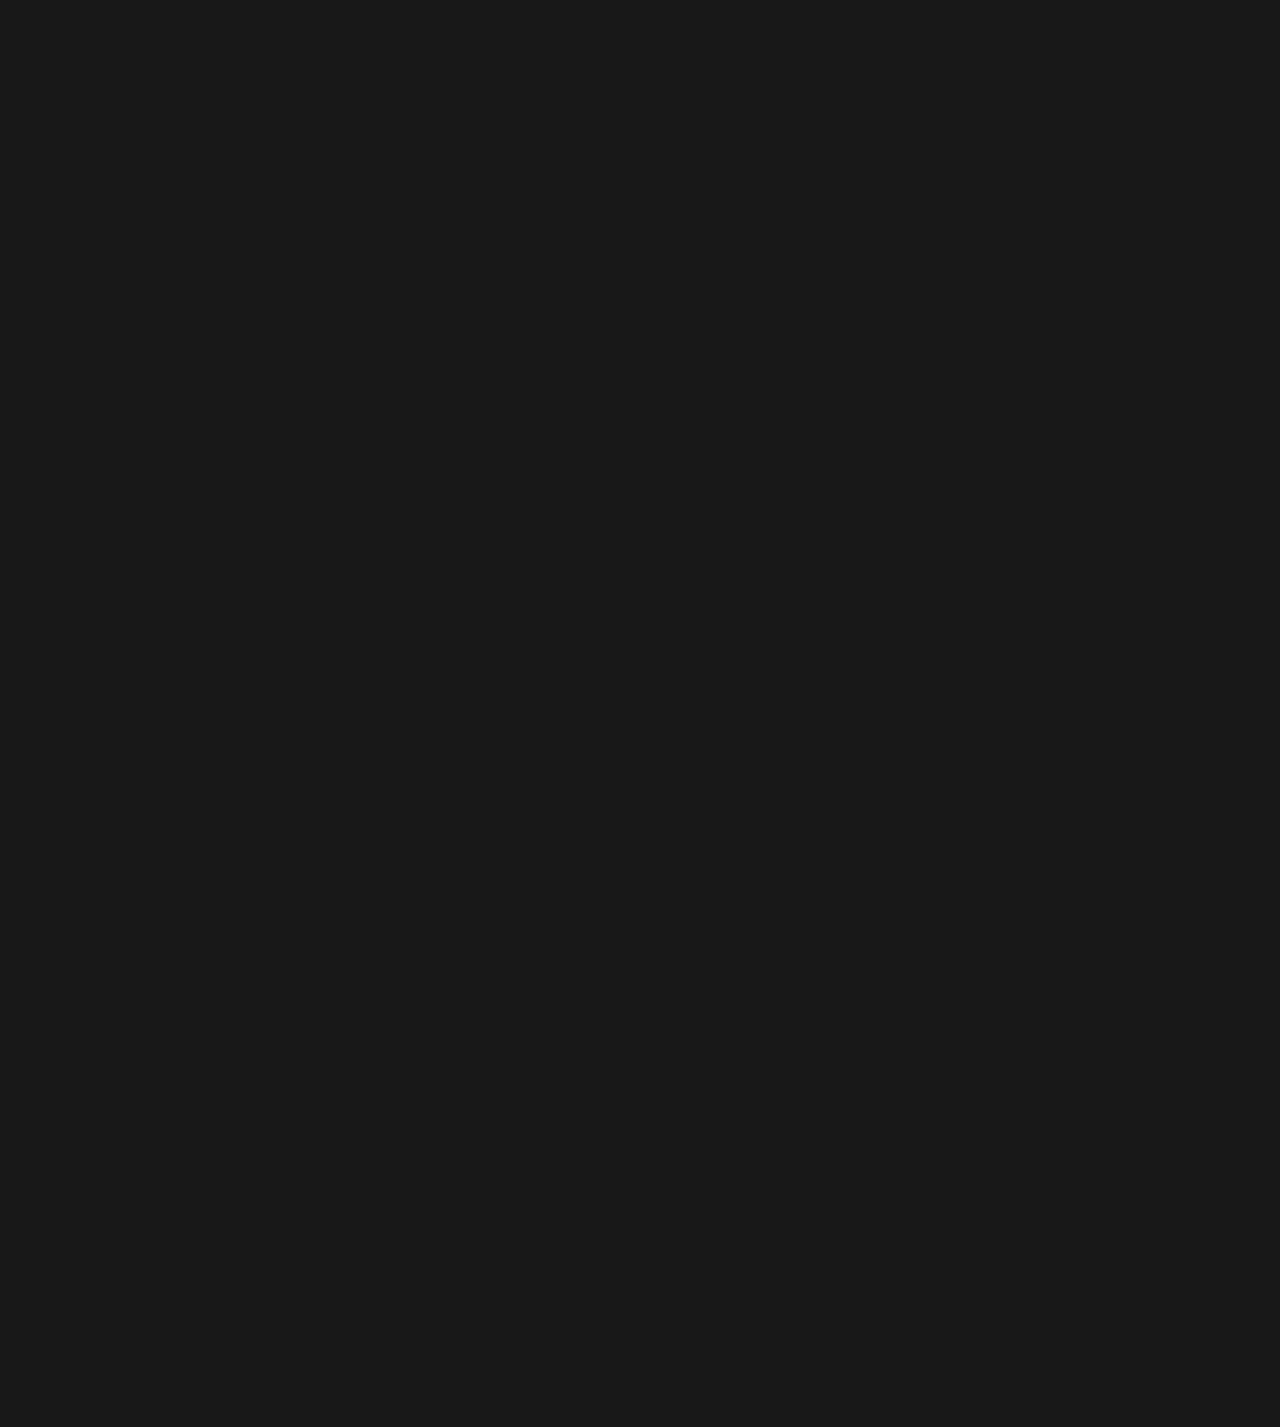
==== pages/portfolio.html @ d61eac0a "create portfolio item page" ====
<!DOCTYPE html>
<html lang="en">

<head>
  <meta charset="UTF-8">
  <meta name="viewport" content="width=device-width, initial-scale=1.0, user-scalable=no, maximum-scale=1.0, minimum-scale=1.0">

  <link rel="stylesheet" href="/css/style.min.css">
  
  
    <link rel="stylesheet" href="/css/pages/portfolio-page.min.css">
  
  
  <link rel="preconnect" href="https://fonts.googleapis.com">
  <link rel="preconnect" href="https://fonts.gstatic.com" crossorigin>
  <link href="https://fonts.googleapis.com/css2?family=Roboto:wght@300;400;500;700&display=swap" rel="stylesheet">
  
  <title>C.Raven - Portfolio;</title>
</head>

<body class="page__body">

  <object type="image/svg+xml" data="/img/icons/icons.svg" class="object__svg" hidden></object>


  <main>
    <section class="portfolio-page page" data-spawn-anim data-spawn-anim-h>
      <div class="container container_column-center">
        <h1>Portfolio page</h1>
  
        <p class="portfolio-page__description page__description" data-spawn-anim data-spawn-anim-h>Welcome to my portfolio! Here you will find an overview of my web design and development projects, including responsive and interactive websites. My goal is to create aesthetically appealing and functional web solutions that meet the needs of clients.</p>
  

        <div class="portfolio-page__content" data-spawn-anim data-spawn-anim-h>
          <div class="tabs__buttons" data-tab-buttons="portfolio">
            <button class="button active" data-tab-id="all">all</button>
            <button class="button" data-tab-id="landing">landing</button>
          </div>

          
          <div class="portfolio-page__items items-container" data-tab-items="portfolio" data-control-display="min, 1190px, 6; max, 1190px, 4; max, 786, 3;">
            <article class="item landing">
              <div class="item__image">
                <a href="/pages/portfolio-items/sl1.html">
                  <img src="../img/portfolio/1.png" alt="">
                </a>
              </div>
              <a href="/pages/portfolio-items/sl1.html">
                <h3 class="item__title">Site layout 1</h3>
              </a>
  
              <a href="/pages/portfolio-items/sl1.html" class="item__button button">Show more</a>
            </article>
  
            <article class="item landing">
              <div class="item__image">
                <a href="https://verydarkraven.github.io/site-layout-2/" target="_blank">
                  <img src="../img/portfolio/2.png" alt="">
                </a>
              </div>
  
              <a href="https://verydarkraven.github.io/site-layout-2/" target="_blank"><h3 class="item__title">Site layout 2</h3></a>
  
              <a href="https://verydarkraven.github.io/site-layout-2/" target="_blank" class="item__button button">Show more</a>
            </article>
  
            <article class="item landing">
              <div class="item__image">
                <a href="https://verydarkraven.github.io/site-layout-3/" target="_blank">
                  <img src="../img/portfolio/3.png" alt="">
                </a>
              </div>
  
              <a href="https://verydarkraven.github.io/site-layout-3/" target="_blank"><h3 class="item__title">Site layout 3</h3></a>
  
              <a href="https://verydarkraven.github.io/site-layout-3/" target="_blank" class="item__button button">Show more</a>
            </article>

            <article class="item landing">
              <div class="item__image">
                <a href="https://verydarkraven.github.io/site-layout-4/" target="_blank">
                  <img src="../img/portfolio/4.png" alt="">
                </a>
              </div>
  
              <a href="https://verydarkraven.github.io/site-layout-4/" target="_blank"><h3 class="item__title">Site layout 4</h3></a>
  
              <a href="https://verydarkraven.github.io/site-layout-4/" target="_blank" class="item__button button">Show more</a>
            </article>

            <article class="item landing">
              <div class="item__image">
                <a href="https://verydarkraven.github.io/site-layout-5/" target="_blank">
                  <img src="../img/portfolio/5.png" alt="">
                </a>
              </div>
  
              <a href="https://verydarkraven.github.io/site-layout-5/" target="_blank"><h3 class="item__title">Site layout 5</h3></a>
  
              <a href="https://verydarkraven.github.io/site-layout-5/" target="_blank" class="item__button button">Show more</a>
            </article>

            <article class="item landing">
              <div class="item__image">
                <a href="https://verydarkraven.github.io/site-layout-6/" target="_blank">
                  <img src="../img/portfolio/6.png" alt="">
                </a>
              </div>
  
              <a href="https://verydarkraven.github.io/site-layout-6/" target="_blank"><h3 class="item__title">Site layout 6</h3></a>
  
              <a href="https://verydarkraven.github.io/site-layout-6/" target="_blank" class="item__button button">Show more</a>
            </article>

            <article class="item landing">
              <div class="item__image">
                <a href="https://verydarkraven.github.io/site-layout-8/" target="_blank">
                  <img src="../img/portfolio/8.png" alt="">
                </a>
              </div>
  
              <a href="https://verydarkraven.github.io/site-layout-8/" target="_blank"><h3 class="item__title">Site layout 8</h3></a>
  
              <a href="https://verydarkraven.github.io/site-layout-8/" target="_blank" class="item__button button">Show more</a>
            </article>
          </div>
        </div>
  
        <a href="/index.html" class="button">To main</a>
      </div>
    </section>
  </main>


  <script type="module" src="/js/portfolio-page.min.js"></script>
</body>
</html>
---- css/style.min.css ----
/* Zeroing */
* {
  padding: 0;
  margin: 0;
  border: 0;
}

*, *:before, *:after {
  -moz-box-sizing: border-box;
  -webkit-box-sizing: border-box;
  box-sizing: border-box;
}

:focus, :active {
  outline: none;
}

a:focus, a:active {
  outline: none;
}

nav, footer, header, aside {
  display: block;
}

html, body {
  height: 100%;
  width: 100%;
  font-size: 100%;
  line-height: 1;
  font-size: 14px;
  -ms-text-size-adjust: 100%;
  -moz-text-size-adjust: 100%;
  -webkit-text-size-adjust: 100%;
}

input, button, textarea {
  font-family: inherit;
}

input::-ms-clear {
  display: none;
}

button {
  cursor: pointer;
}

button::-moz-focus-inner {
  padding: 0;
  border: 0;
}

a, a:visited {
  text-decoration: none;
}

a:hover {
  text-decoration: none;
}

ul li {
  list-style: none;
}

img {
  vertical-align: top;
}

h1, h2, h3, h4, h5, h6 {
  font-size: inherit;
  font-weight: 400;
}

/* End zeroing */
:root {
  --color-white: #fff;
  --color-black: #000;
  --color-background: #181818;
  --color-arrow: #4c4c4c;
  --color-arrow-rgba: rgb(76, 76, 76, 1);
  --color-arrow-hover: #7F7F7F;
  --color-arrow-active: #B3B3B3;
  --color-text: #E6E6E6;
  --family-text: "Roboto", sans-serif;
}

*::-webkit-scrollbar {
  width: 5px;
}
*::-webkit-scrollbar-track {
  background: var(--color-background);
}
*::-webkit-scrollbar-thumb {
  background-color: var(--color-arrow);
  border-radius: 10px;
  border: 6px solid var(--color-arrow);
}

.object__svg {
  display: none;
}

body {
  background-color: var(--color-background);
  color: var(--color-text);
  font-size: 16px;
  font-family: var(--family-text);
  line-height: 1.4;
  overflow: hidden;
  max-width: 100vw;
}

.page .container_column-center {
  gap: 20px;
}
.page h1 {
  font-size: 2em;
  font-weight: 500;
  text-align: center;
  text-transform: uppercase;
}
.page .page__description {
  text-align: center;
}

.page__body {
  overflow: auto;
}
.page__body::-webkit-scrollbar {
  width: 8px;
}
.page__body::-webkit-scrollbar-track {
  background: var(--color-background);
}
.page__body::-webkit-scrollbar-thumb {
  background-color: var(--color-arrow);
  border-radius: 10px;
  border: 8px solid var(--color-arrow);
}

.back-block {
  display: flex;
  justify-content: center;
  gap: 20px;
}
.back-block .button {
  margin: 0;
}

.container {
  width: 80%;
  max-width: 1046px;
  min-height: inherit;
  margin: 0 auto;
  padding: 60px 0 80px;
}

.container_column-center {
  display: flex;
  flex-direction: column;
  justify-content: center;
}

.text {
  display: flex;
  flex-direction: column;
  justify-content: center;
  align-items: center;
  gap: 1rem;
  max-height: 100%;
}
.text .content {
  overflow-y: auto;
  width: 100%;
  max-height: 100%;
  display: flex;
  flex-direction: column;
  justify-content: start;
  gap: 40px;
  padding: 0 0 2px 0;
}
.text h1,
.text h2 {
  margin: 0 0 20px 0;
}
.text p {
  text-align: center;
  font-size: 1em;
}

.button {
  display: inline-block;
  width: fit-content;
  margin: 0 auto;
  color: var(--color-text);
  background-color: var(--color-background);
  border: var(--color-arrow) solid 1px;
  border-radius: 5px;
  padding: 10px;
  text-transform: capitalize;
  transition: border 0.5s ease 0s, box-shadow 0.5s ease 0s;
}
.button:hover {
  border-color: var(--color-arrow-hover);
  box-shadow: 0px 0px 10px 2px var(--color-arrow-rgba);
}
.button:active {
  border-color: var(--color-arrow-active);
  box-shadow: 0px 0px 7px 2px var(--color-arrow-rgba);
}

@media (max-width: 650px) {
  body {
    font-size: 14px;
  }
  .container {
    width: 75%;
  }
}
@media (max-width: 500px) {
  .container {
    width: 70%;
  }
}
@media (max-width: 420px) {
  body {
    font-size: 12px;
  }
  .container {
    width: 65%;
  }
}
@media (max-height: 400px) {
  .text .content {
    gap: 10px;
  }
  .text h1,
  .text h2 {
    margin: 0;
  }
}
/* sections style */
.wrapper__child {
  height: 100vh;
  max-width: 100vw;
  position: relative;
}
.wrapper__child .container {
  position: absolute;
  top: 50%;
  left: 50%;
  min-height: inherit;
  max-height: inherit;
  height: 100%;
  min-width: inherit;
  overflow-y: auto;
  overflow-x: hidden;
  transform: translate(-50%, -50%);
}
.wrapper__child h2 {
  color: var(--color-text);
  font-size: 3em;
  font-weight: 500;
  text-align: center;
  text-transform: uppercase;
}

@media (max-width: 650px) {
  .wrapper__child h2 {
    font-size: 2rem;
  }
}
/* sections style */
/* screen controls style */
.scontrols {
  position: fixed;
  z-index: 1;
  width: 100%;
  max-width: 100vw;
  height: 100%;
  padding: 20px;
  pointer-events: none;
}

.scontrols__scroll-buttons {
  position: relative;
  width: 100%;
  height: 100%;
}
.scontrols__scroll-buttons .scroll-button {
  border: 2px solid var(--color-arrow);
  border-radius: 50%;
  background: none;
  pointer-events: all;
  width: 50px;
  height: 50px;
  position: absolute;
  transition: border 0.5s ease 0s, visibility 0.5s ease 0s, opacity 0.5s ease 0s;
}
.scontrols__scroll-buttons .scroll-button span {
  position: absolute;
  top: 50%;
  left: 50%;
  width: 80%;
  height: 80%;
}
.scontrols__scroll-buttons .scroll-button svg {
  width: 100%;
  height: 100%;
  stroke: var(--color-arrow);
  object-fit: contain;
  transition: stroke 0.5s ease 0s;
}
.scontrols__scroll-buttons .scroll-button:hover {
  border-color: var(--color-arrow-hover);
}
.scontrols__scroll-buttons .scroll-button:hover svg {
  stroke: var(--color-arrow-hover);
}
.scontrols__scroll-buttons .scroll-button:active {
  border-color: var(--color-arrow-active);
}
.scontrols__scroll-buttons .scroll-button:active svg {
  stroke: var(--color-arrow-active);
}
.scontrols__scroll-buttons .scroll-button:disabled {
  opacity: 0.3;
}
.scontrols__scroll-buttons .scroll-button.button_inactive {
  visibility: hidden;
  opacity: 0;
  pointer-events: none;
}
.scontrols__scroll-buttons .top {
  top: 0;
  left: 50%;
  transform: translate(-50%, 0);
}
.scontrols__scroll-buttons .top span {
  transform: translate(-50%, -50%) rotate(0deg);
}
.scontrols__scroll-buttons .right {
  top: 50%;
  left: 100%;
  transform: translate(-100%, -50%);
}
.scontrols__scroll-buttons .right span {
  transform: translate(-50%, -50%) rotate(90deg);
}
.scontrols__scroll-buttons .bottom {
  top: 100%;
  left: 50%;
  transform: translate(-50%, -100%);
}
.scontrols__scroll-buttons .bottom span {
  transform: translate(-50%, -50%) rotate(180deg);
}
.scontrols__scroll-buttons .left {
  top: 50%;
  left: 0;
  transform: translate(0, -50%);
}
.scontrols__scroll-buttons .left span {
  transform: translate(-50%, -50%) rotate(270deg);
}

@media (max-width: 650px) {
  .scontrols__scroll-buttons .scroll-button {
    width: 36px;
    height: 36px;
  }
}
@media (max-width: 500px) {
  .scontrols__scroll-buttons .scroll-button {
    width: 30px;
    height: 30px;
  }
}
/* end screen controls style */
/* cube layer style */
.cube-layer {
  width: 100%;
  max-width: 100vw;
  height: 100%;
  max-height: 100vh;
  pointer-events: none;
  position: fixed;
  z-index: -1;
  display: flex;
  justify-content: center;
  align-items: center;
}

#cube {
  width: 200px;
  height: 200px;
}

/* end cube layer style */
/* spawn animations style */
.scontrols[data-spawn-anim] {
  opacity: 0;
  transform: translate(0, 0);
  transition: transform 0.5s ease 0.3s, opacity 0.5s ease 0.3s;
}
.scontrols[data-spawn-anim]._anim_active {
  opacity: 1;
  transform: translate(0, 0);
}

.wrapper__child[data-spawn-anim] {
  opacity: 0;
  transform: translate(0, 0);
  transition: transform 0.5s ease 0s, opacity 0.5s ease 0s;
}
.wrapper__child[data-spawn-anim]._anim_active {
  opacity: 1;
  transform: translate(0, 0);
}
.wrapper__child *:not(h1, h2)[data-spawn-anim] {
  opacity: 0;
  transform: translate(0, 0);
  transition: transform 0.5s ease 1s, opacity 0.5s ease 1s;
}
.wrapper__child *:not(h1, h2)[data-spawn-anim]._anim_active {
  opacity: 1;
  transform: translate(0, 0);
}

.page[data-spawn-anim] {
  opacity: 0;
  transform: translate(0, 0);
  transition: transform 0.5s ease 0s, opacity 0.5s ease 0s;
}
.page[data-spawn-anim]._anim_active {
  opacity: 1;
  transform: translate(0, 0);
}
.page *:not(h1, h2)[data-spawn-anim] {
  opacity: 0;
  transform: translate(0, 0);
  transition: transform 0.5s ease 1s, opacity 0.5s ease 1s;
}
.page *:not(h1, h2)[data-spawn-anim]._anim_active {
  opacity: 1;
  transform: translate(0, 0);
}

/* end spawn animations style */
/* front style */
.front h1 {
  font-size: 4em;
  font-weight: 500;
  text-align: center;
  text-transform: uppercase;
}

/* end front style */
/* skills style */
.items-container {
  display: grid;
  grid-template-columns: repeat(auto-fit, minmax(130px, 300px));
  justify-content: center;
  gap: 20px;
  padding: 5px;
  overflow-x: auto;
  overflow-y: auto;
  scroll-snap-type: x mandatory;
}
.items-container .item {
  border: 1px solid var(--color-arrow);
  border-radius: 5px;
  background-color: var(--color-background);
  padding: 20px;
  display: flex;
  flex-direction: column;
  justify-content: flex-start;
  align-items: center;
  gap: 10px;
  transition: box-shadow 0.5s ease 0s;
}
.items-container .item__icon {
  position: relative;
  width: 70px;
  height: 70px;
}
.items-container .item__icon svg {
  position: absolute;
  top: 50%;
  left: 50%;
  transform: translate(-50%, -50%);
  width: 100%;
  height: 100%;
  object-fit: contain;
  transition: width 0.5s ease 0s, height 0.5s ease 0s;
}
.items-container .item__title {
  text-align: center;
}
.items-container .item__description {
  font-size: 0.8em;
}
.items-container .item:hover {
  box-shadow: 0px 0px 10px 2px var(--color-arrow-rgba);
}
.items-container .item:hover svg {
  width: 110%;
  height: 110%;
}

@media (max-width: 780px) {
  .skills__items-container {
    grid-auto-flow: column;
    justify-content: start;
  }
  .skills__items-container .item {
    min-width: 130px;
    max-width: 300px;
  }
}
/* end skills style */
/* portfolio style */
.items-container .item__image {
  position: relative;
  width: 85%;
  height: 200px;
  margin: 0 auto;
}
.items-container .item__image img {
  position: absolute;
  top: 0;
  left: 0;
  width: 100%;
  height: 100%;
  object-fit: cover;
}
.items-container a {
  color: var(--color-text);
}

.portfolio__items-container .item {
  min-width: 170px;
  max-width: 300px;
}

@media (max-width: 380px) {
  .portfolio__items-container .item__image {
    height: 170px;
  }
}
/* end portfolio style */
/* contact style */
.contact__items-container {
  grid-template-columns: auto;
  grid-auto-flow: row;
}
.contact__items-container .item {
  display: flex;
  flex-direction: row;
  justify-content: flex-start;
  align-items: center;
  gap: 10px;
  border: none;
  background-color: transparent;
  padding: 0;
}
.contact__items-container .item:hover, .contact__items-container .item:active {
  box-shadow: none;
  border: none;
}
.contact__items-container .item__icon {
  width: 25px;
  height: 25px;
}

/* end contact style */
---- css/pages/portfolio-page.min.css ----
/* portfolio page style */
.portfolio-page__content {
  display: flex;
  flex-direction: column;
  gap: 20px;
}
.portfolio-page__content .tabs__buttons {
  border: var(--color-arrow) solid 1px;
  border-radius: 5px;
  width: fit-content;
  transition: box-shadow 0.5s ease 0s;
}
.portfolio-page__content .tabs__buttons.only:hover {
  box-shadow: 0px 0px 10px 2px var(--color-arrow-rgba);
}
.portfolio-page__content .tabs__buttons button {
  border: none;
  background-color: transparent;
}
.portfolio-page__content .tabs__buttons button:hover, .portfolio-page__content .tabs__buttons button.active {
  box-shadow: 0px -5px 4px -3px var(--color-arrow-rgba), 0px 5px 4px -3px var(--color-arrow-rgba);
}
.portfolio-page__content .tabs__buttons button:first-child:hover, .portfolio-page__content .tabs__buttons button:first-child.active {
  box-shadow: -5px -5px 6px -3px var(--color-arrow-rgba), -5px 5px 6px -3px var(--color-arrow-rgba);
}
.portfolio-page__content .tabs__buttons button:last-child:hover, .portfolio-page__content .tabs__buttons button:last-child.active {
  box-shadow: 5px 5px 6px -3px var(--color-arrow-rgba), 5px -5px 6px -3px var(--color-arrow-rgba);
}

@media (max-width: 450px) {
  .portfolio-page__content .tabs__buttons {
    margin: 0 auto;
  }
}
/* end portfolio style */
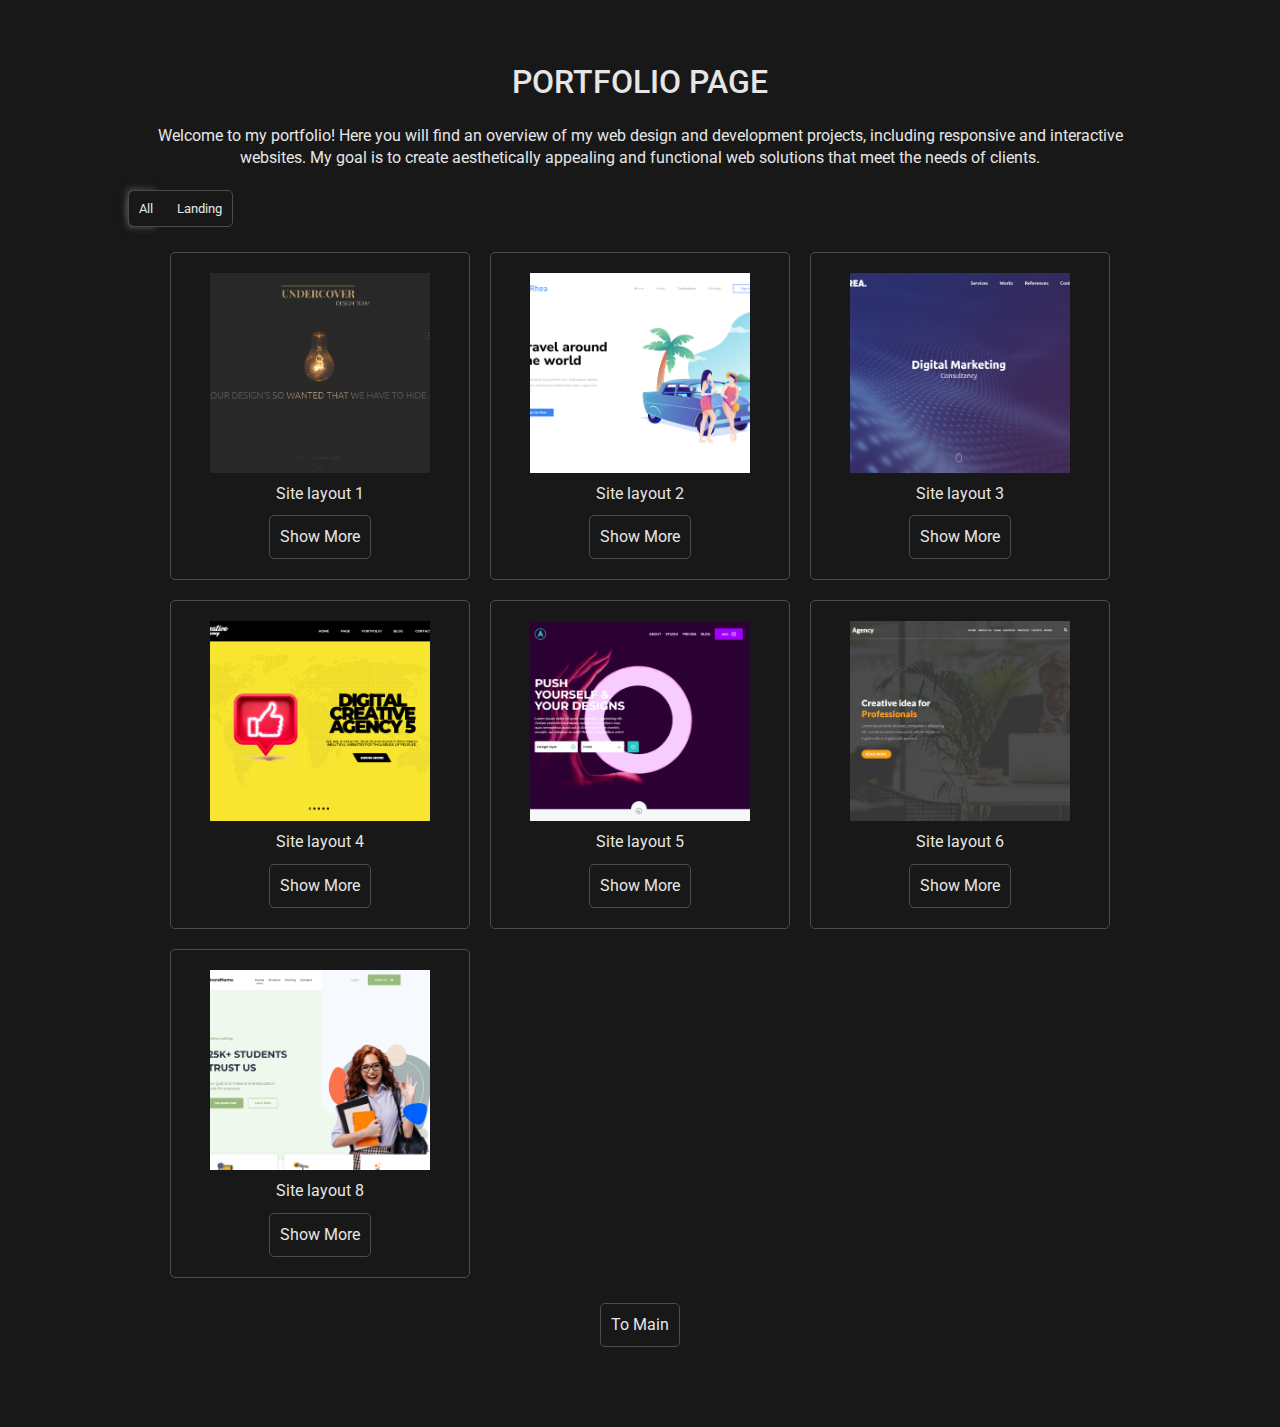
==== commit e29da2b3: "add loading animation" ====
--- a/pages/portfolio.html
+++ b/pages/portfolio.html
@@ -132,6 +132,7 @@
   </main>
 
 
+  <script type="module" src="/js/common-scripts.min.js"></script>
   <script type="module" src="/js/portfolio-page.min.js"></script>
 </body>
 </html>--- a/css/style.min.css
+++ b/css/style.min.css
@@ -87,6 +87,7 @@
 
 *::-webkit-scrollbar {
   width: 5px;
+  height: 5px;
 }
 *::-webkit-scrollbar-track {
   background: var(--color-background);
@@ -129,6 +130,7 @@
 }
 .page__body::-webkit-scrollbar {
   width: 8px;
+  height: 8px;
 }
 .page__body::-webkit-scrollbar-track {
   background: var(--color-background);
@@ -240,6 +242,52 @@
     margin: 0;
   }
 }
+/* preloader style */
+.preloader__screen {
+  position: fixed;
+  top: 0;
+  left: 0;
+  width: 100%;
+  height: 100%;
+  background-color: var(--color-background);
+  z-index: 11;
+  display: flex;
+  justify-content: center;
+  align-items: center;
+  opacity: 1;
+  visibility: visible;
+}
+.preloader__screen._hide .preloader__percent {
+  opacity: 0;
+}
+.preloader__screen._hide._cube-end-anim {
+  opacity: 0;
+  visibility: hidden;
+}
+.preloader__screen._hide._cube-end-anim ~ .cube-layer {
+  z-index: -1;
+}
+
+.preloader__container {
+  position: relative;
+  width: 120px;
+  height: 120px;
+}
+
+.preloader__percent {
+  position: absolute;
+  top: 50%;
+  left: 50%;
+  transform: translate(-50%, -50%);
+  transition: opacity 0.5s ease 0s;
+}
+.preloader__percent .percent {
+  font-size: 24px;
+  font-weight: 700;
+  color: var(--color-text);
+}
+
+/* end preloader style */
 /* sections style */
 .wrapper__child {
   height: 100vh;
@@ -386,7 +434,7 @@
   max-height: 100vh;
   pointer-events: none;
   position: fixed;
-  z-index: -1;
+  z-index: 12;
   display: flex;
   justify-content: center;
   align-items: center;
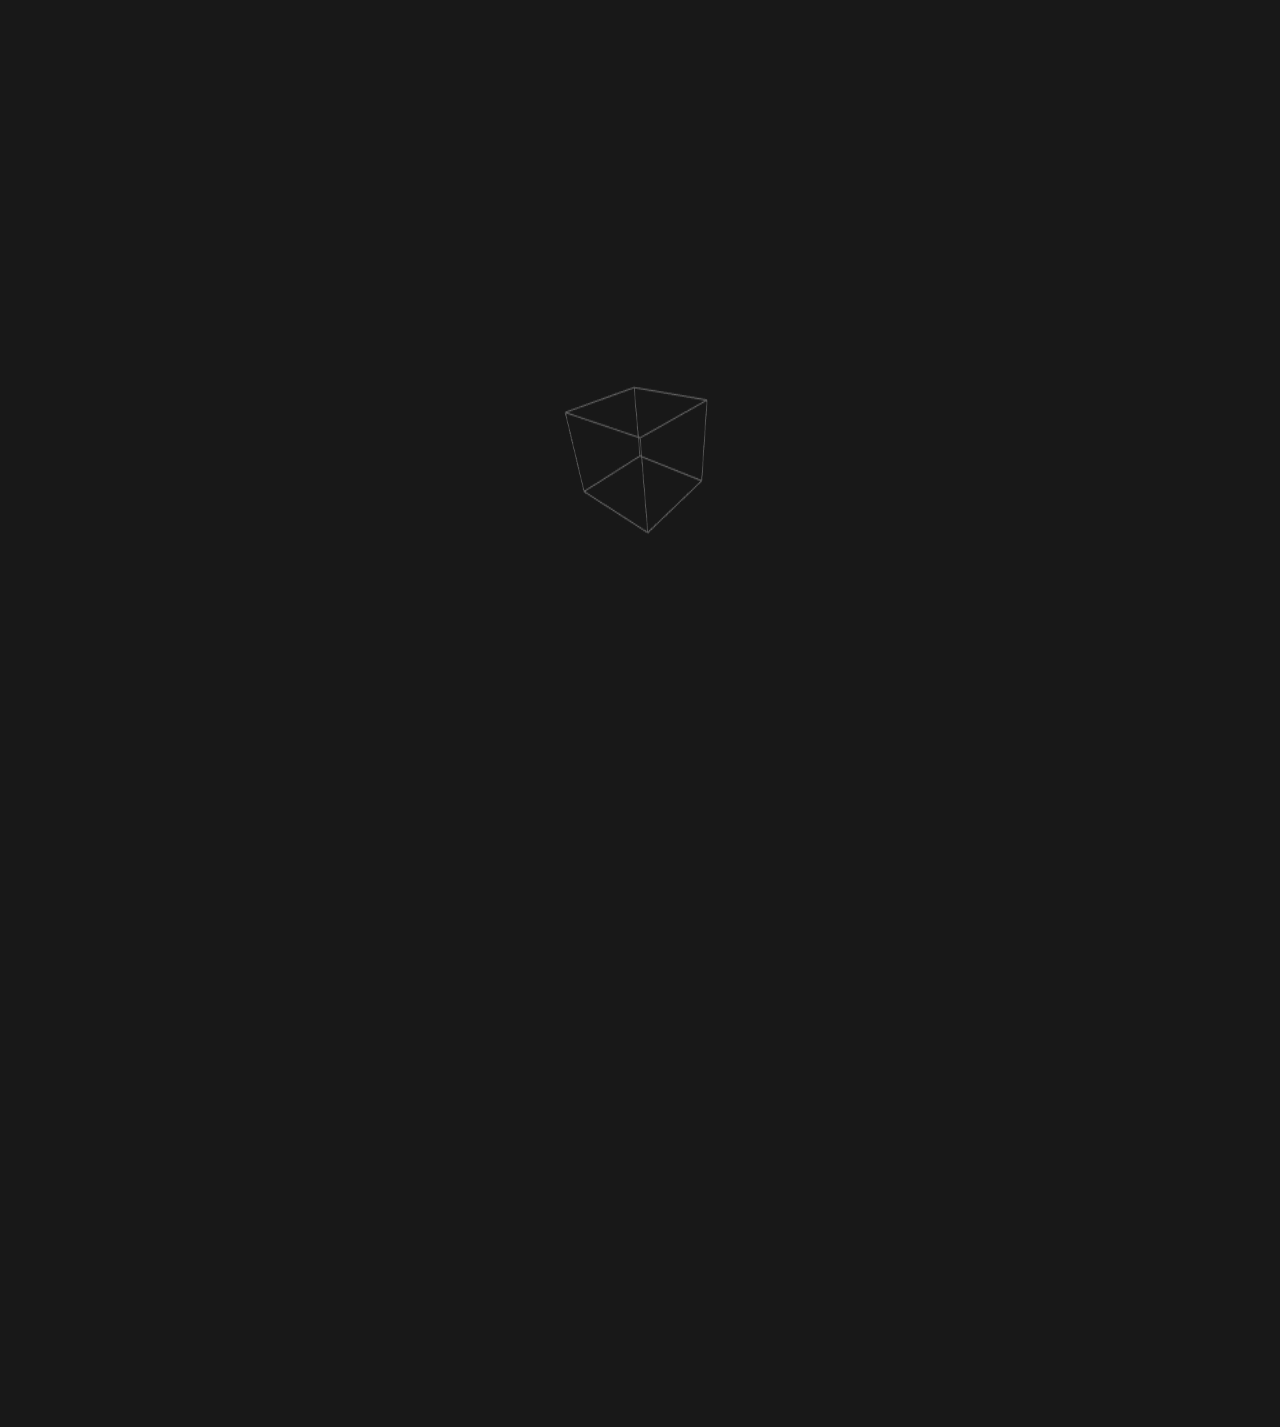
==== commit 4f82ae3a: "add preloader all pages" ====
--- a/pages/portfolio.html
+++ b/pages/portfolio.html
@@ -4,11 +4,12 @@
 <head>
   <meta charset="UTF-8">
   <meta name="viewport" content="width=device-width, initial-scale=1.0, user-scalable=no, maximum-scale=1.0, minimum-scale=1.0">
-
-  <link rel="stylesheet" href="/css/style.min.css">
   
   
-    <link rel="stylesheet" href="/css/pages/portfolio-page.min.css">
+    <link rel="stylesheet" href="..//css/style.min.css">
+    <link rel="stylesheet" href="..//css/pages/portfolio-page.min.css">
+  
+
   
   
   <link rel="preconnect" href="https://fonts.googleapis.com">
@@ -24,14 +25,27 @@
 
 
   <main>
-    <section class="portfolio-page page" data-spawn-anim data-spawn-anim-h>
+    <div class="preloader__screen" data-prldr-screen data-prldr-wh>
+  <div class="preloader__container">
+    <div class="preloader"></div>
+
+    <div class="preloader__percent">
+      <p><span class="percent" data-prldr-percent>0</span><span>%</span></p>
+    </div>
+  </div>
+</div>
+    <div class="cube-layer" data-spawn-anim>
+  <canvas id="cube"></canvas>
+</div>
+
+    <section class="portfolio-page page" data-spawn-anim>
       <div class="container container_column-center">
         <h1>Portfolio page</h1>
   
-        <p class="portfolio-page__description page__description" data-spawn-anim data-spawn-anim-h>Welcome to my portfolio! Here you will find an overview of my web design and development projects, including responsive and interactive websites. My goal is to create aesthetically appealing and functional web solutions that meet the needs of clients.</p>
+        <p class="portfolio-page__description page__description" data-spawn-anim>Welcome to my portfolio! Here you will find an overview of my web design and development projects, including responsive and interactive websites. My goal is to create aesthetically appealing and functional web solutions that meet the needs of clients.</p>
   
 
-        <div class="portfolio-page__content" data-spawn-anim data-spawn-anim-h>
+        <div class="portfolio-page__content" data-spawn-anim>
           <div class="tabs__buttons" data-tab-buttons="portfolio">
             <button class="button active" data-tab-id="all">all</button>
             <button class="button" data-tab-id="landing">landing</button>
@@ -126,13 +140,13 @@
           </div>
         </div>
   
-        <a href="/index.html" class="button">To main</a>
+        <a href="../index.html" class="button">To main</a>
       </div>
     </section>
   </main>
 
 
-  <script type="module" src="/js/common-scripts.min.js"></script>
-  <script type="module" src="/js/portfolio-page.min.js"></script>
+  <script type="module" src="../js/common-scripts.min.js"></script>
+  <script type="module" src="../js/portfolio-page.min.js"></script>
 </body>
 </html>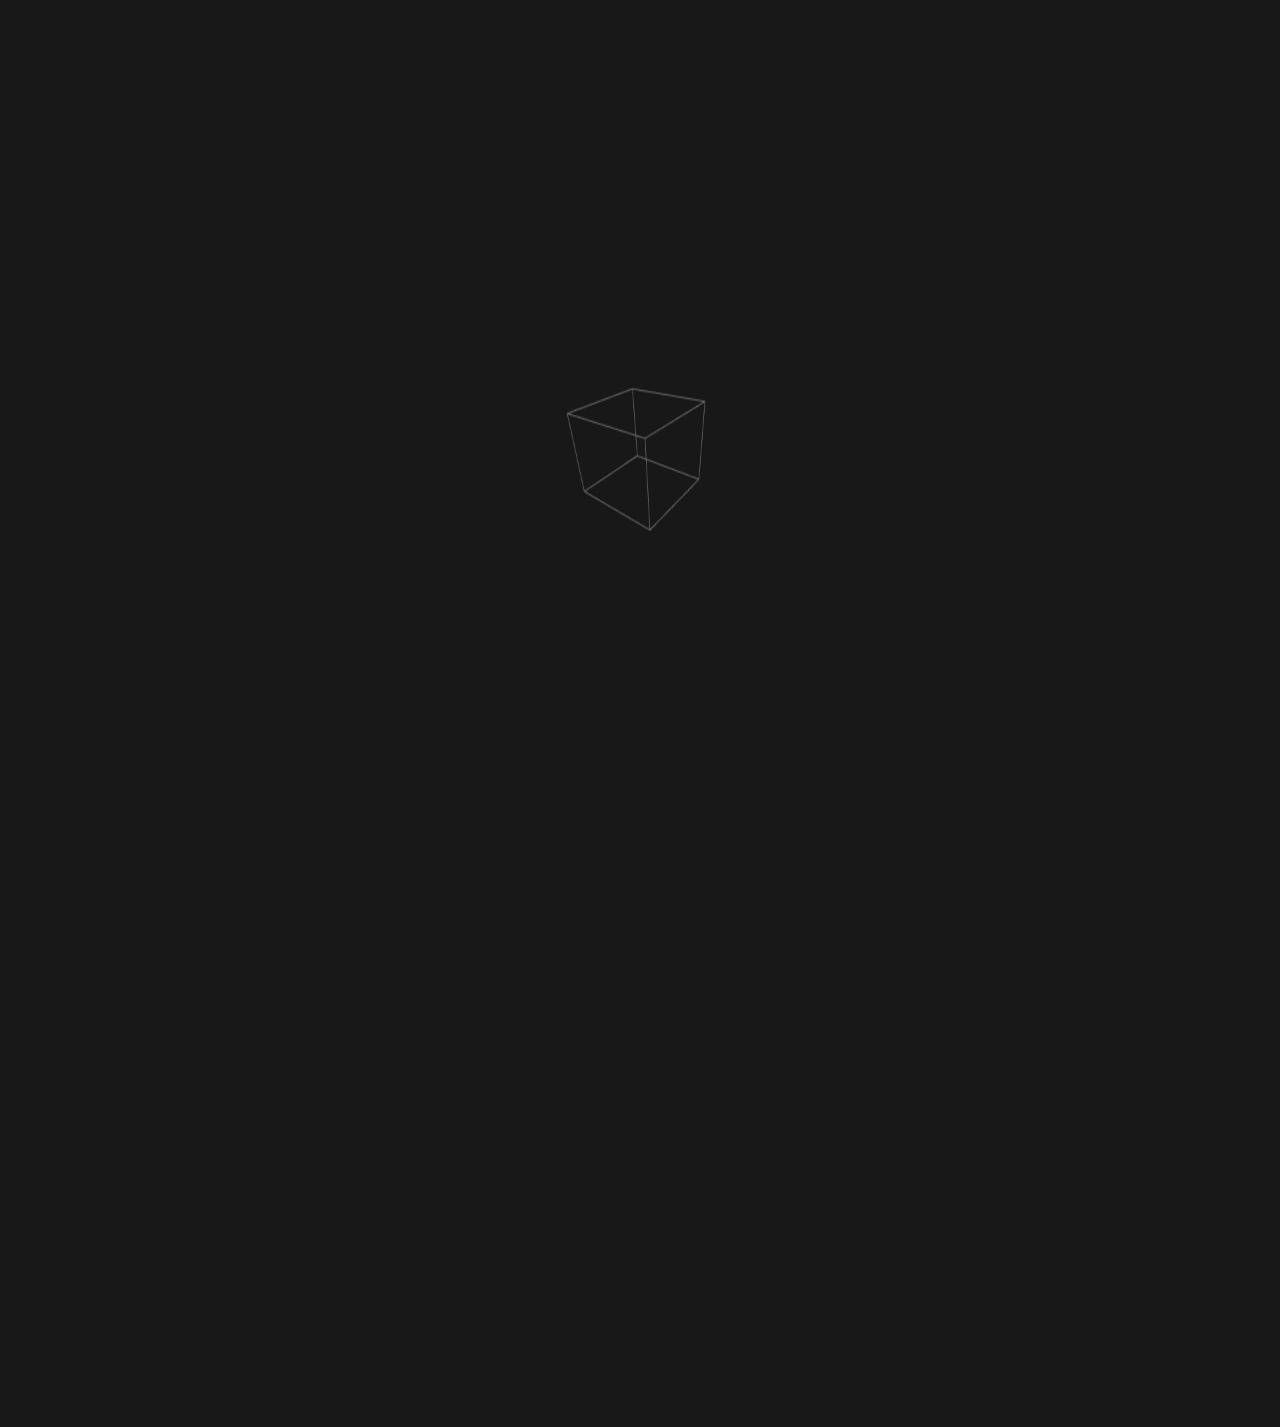
==== commit cceee249: "add redirect anim" ====
--- a/pages/portfolio.html
+++ b/pages/portfolio.html
@@ -55,15 +55,15 @@
           <div class="portfolio-page__items items-container" data-tab-items="portfolio" data-control-display="min, 1190px, 6; max, 1190px, 4; max, 786, 3;">
             <article class="item landing">
               <div class="item__image">
-                <a href="/pages/portfolio-items/sl1.html">
+                <a href="./portfolio-items/sl1.html">
                   <img src="../img/portfolio/1.png" alt="">
                 </a>
               </div>
-              <a href="/pages/portfolio-items/sl1.html">
+              <a href="./portfolio-items/sl1.html">
                 <h3 class="item__title">Site layout 1</h3>
               </a>
   
-              <a href="/pages/portfolio-items/sl1.html" class="item__button button">Show more</a>
+              <a href="./portfolio-items/sl1.html" class="item__button button">Show more</a>
             </article>
   
             <article class="item landing">
--- a/css/pages/portfolio-page.min.css
+++ b/css/pages/portfolio-page.min.css
@@ -15,7 +15,7 @@
 }
 .portfolio-page__content .tabs__buttons button {
   border: none;
-  background-color: transparent;
+  background-color: var(--color-background);
 }
 .portfolio-page__content .tabs__buttons button:hover, .portfolio-page__content .tabs__buttons button.active {
   box-shadow: 0px -5px 4px -3px var(--color-arrow-rgba), 0px 5px 4px -3px var(--color-arrow-rgba);
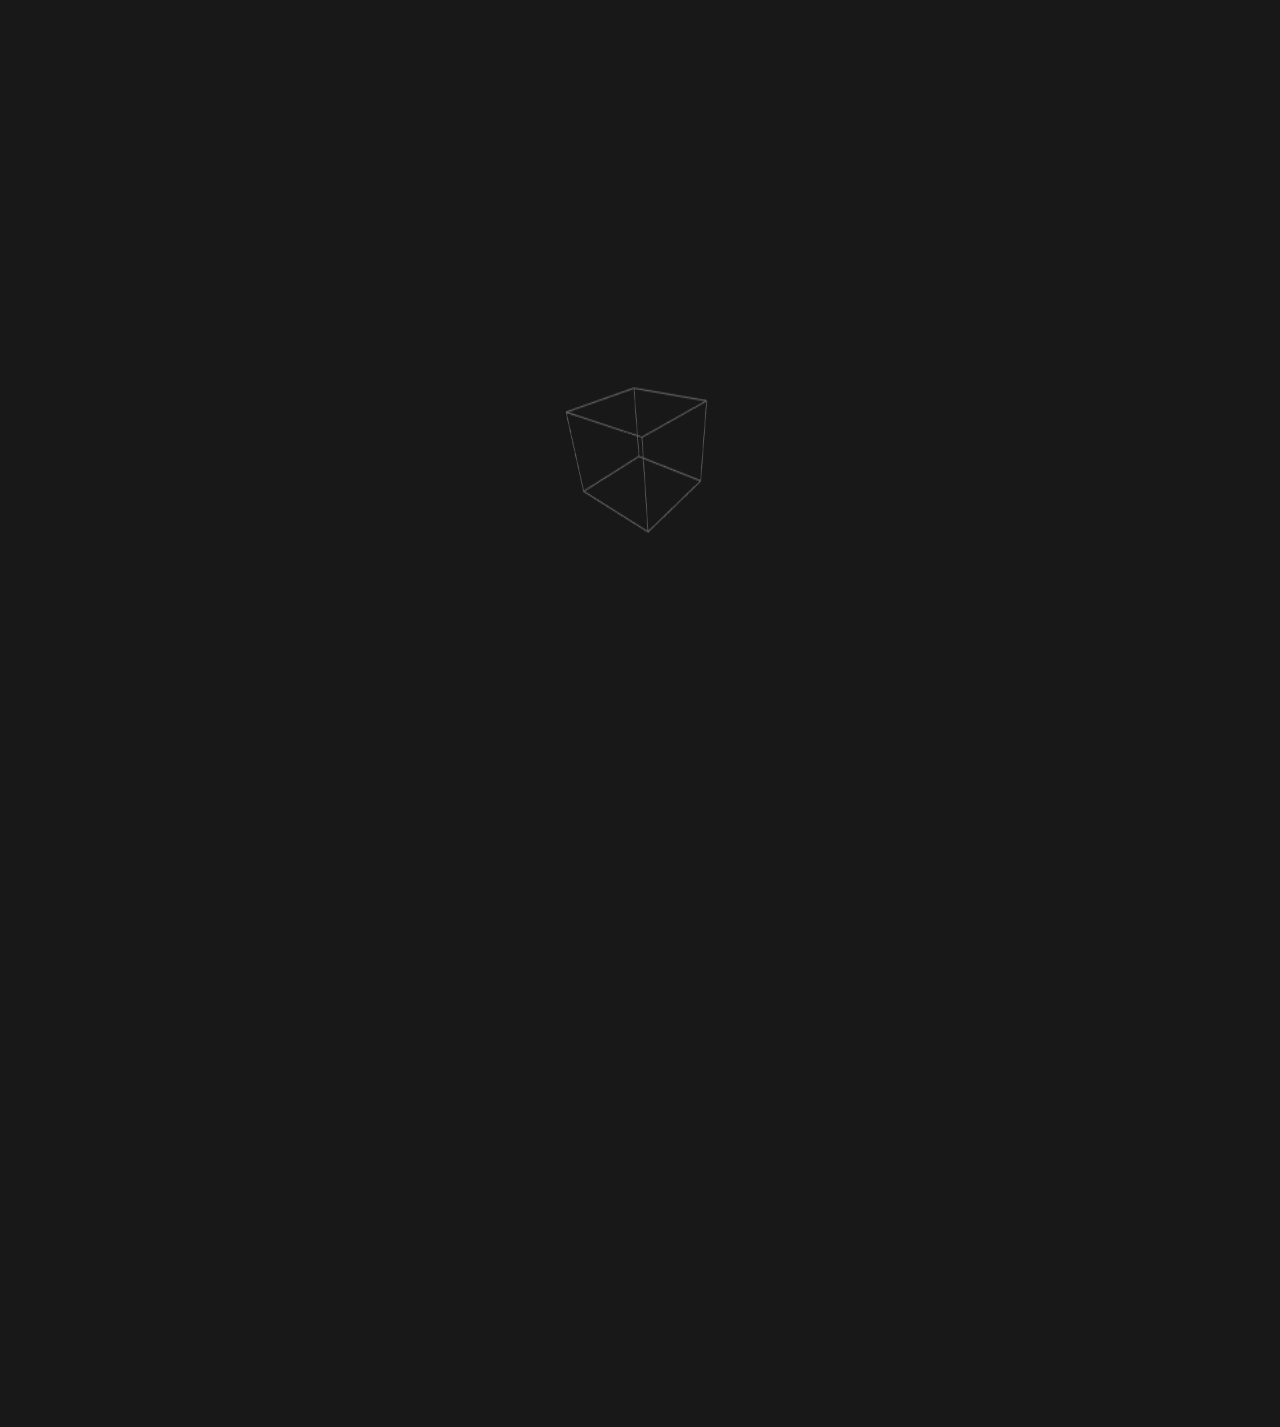
==== commit 8607e8b3: "fixing code sections" ====
--- a/pages/portfolio.html
+++ b/pages/portfolio.html
@@ -34,7 +34,7 @@
     </div>
   </div>
 </div>
-    <div class="cube-layer" data-spawn-anim>
+    <div class="cube-layer" data-spawn-anim data-window-max-height>
   <canvas id="cube"></canvas>
 </div>
 
--- a/css/style.min.css
+++ b/css/style.min.css
@@ -321,7 +321,8 @@
 }
 /* sections style */
 /* screen controls style */
-.scontrols {
+.scontrols,
+.map-container {
   position: fixed;
   z-index: 1;
   width: 100%;
@@ -426,6 +427,53 @@
   }
 }
 /* end screen controls style */
+/* map style */
+.map {
+  width: 100px;
+  height: 100px;
+  position: relative;
+  top: 100%;
+  left: 100%;
+  border: 1px solid var(--color-arrow);
+  border-radius: 10px;
+  background-color: var(--color-background);
+  transform: translate(-100%, -100%);
+  pointer-events: all;
+  overflow: hidden;
+}
+
+.map__items-container {
+  position: relative;
+  top: 0;
+  left: 0;
+  min-width: 100%;
+  min-height: 100%;
+  transition: top 0.5s ease 0s, left 0.5s ease 0s;
+}
+.map__items-container .item {
+  position: absolute;
+  width: 25px;
+  height: 25px;
+  border: 1px solid var(--color-arrow-hover);
+  border-radius: 3px;
+  transition: background-color 0.5s ease 0s, box-shadow 0.5s ease 0s;
+}
+.map__items-container .item._active {
+  background-color: var(--color-arrow-active);
+  box-shadow: 0px 0px 5px 2px var(--color-arrow-rgba);
+}
+
+@media (max-width: 650px) {
+  .map {
+    width: 50px;
+    height: 50px;
+  }
+  .map__items-container .item {
+    width: 15px;
+    height: 15px;
+  }
+}
+/* end map style */
 /* cube layer style */
 .cube-layer {
   width: 100%;
@@ -447,12 +495,14 @@
 
 /* end cube layer style */
 /* spawn animations style */
-.scontrols[data-spawn-anim] {
+.scontrols[data-spawn-anim],
+.map-container[data-spawn-anim] {
   opacity: 0;
   transform: translate(0, 0);
   transition: transform 0.5s ease 0.3s, opacity 0.5s ease 0.3s;
 }
-.scontrols[data-spawn-anim]._anim_active {
+.scontrols[data-spawn-anim]._anim_active,
+.map-container[data-spawn-anim]._anim_active {
   opacity: 1;
   transform: translate(0, 0);
 }
@@ -591,6 +641,9 @@
   min-width: 170px;
   max-width: 300px;
 }
+.portfolio__items-container .item:hover {
+  box-shadow: 0px 0px 6px 0px var(--color-arrow-rgba);
+}
 
 @media (max-width: 380px) {
   .portfolio__items-container .item__image {
--- a/css/pages/portfolio-page.min.css
+++ b/css/pages/portfolio-page.min.css
@@ -7,6 +7,7 @@
 .portfolio-page__content .tabs__buttons {
   border: var(--color-arrow) solid 1px;
   border-radius: 5px;
+  background-color: var(--color-background);
   width: fit-content;
   transition: box-shadow 0.5s ease 0s;
 }
@@ -15,7 +16,6 @@
 }
 .portfolio-page__content .tabs__buttons button {
   border: none;
-  background-color: var(--color-background);
 }
 .portfolio-page__content .tabs__buttons button:hover, .portfolio-page__content .tabs__buttons button.active {
   box-shadow: 0px -5px 4px -3px var(--color-arrow-rgba), 0px 5px 4px -3px var(--color-arrow-rgba);
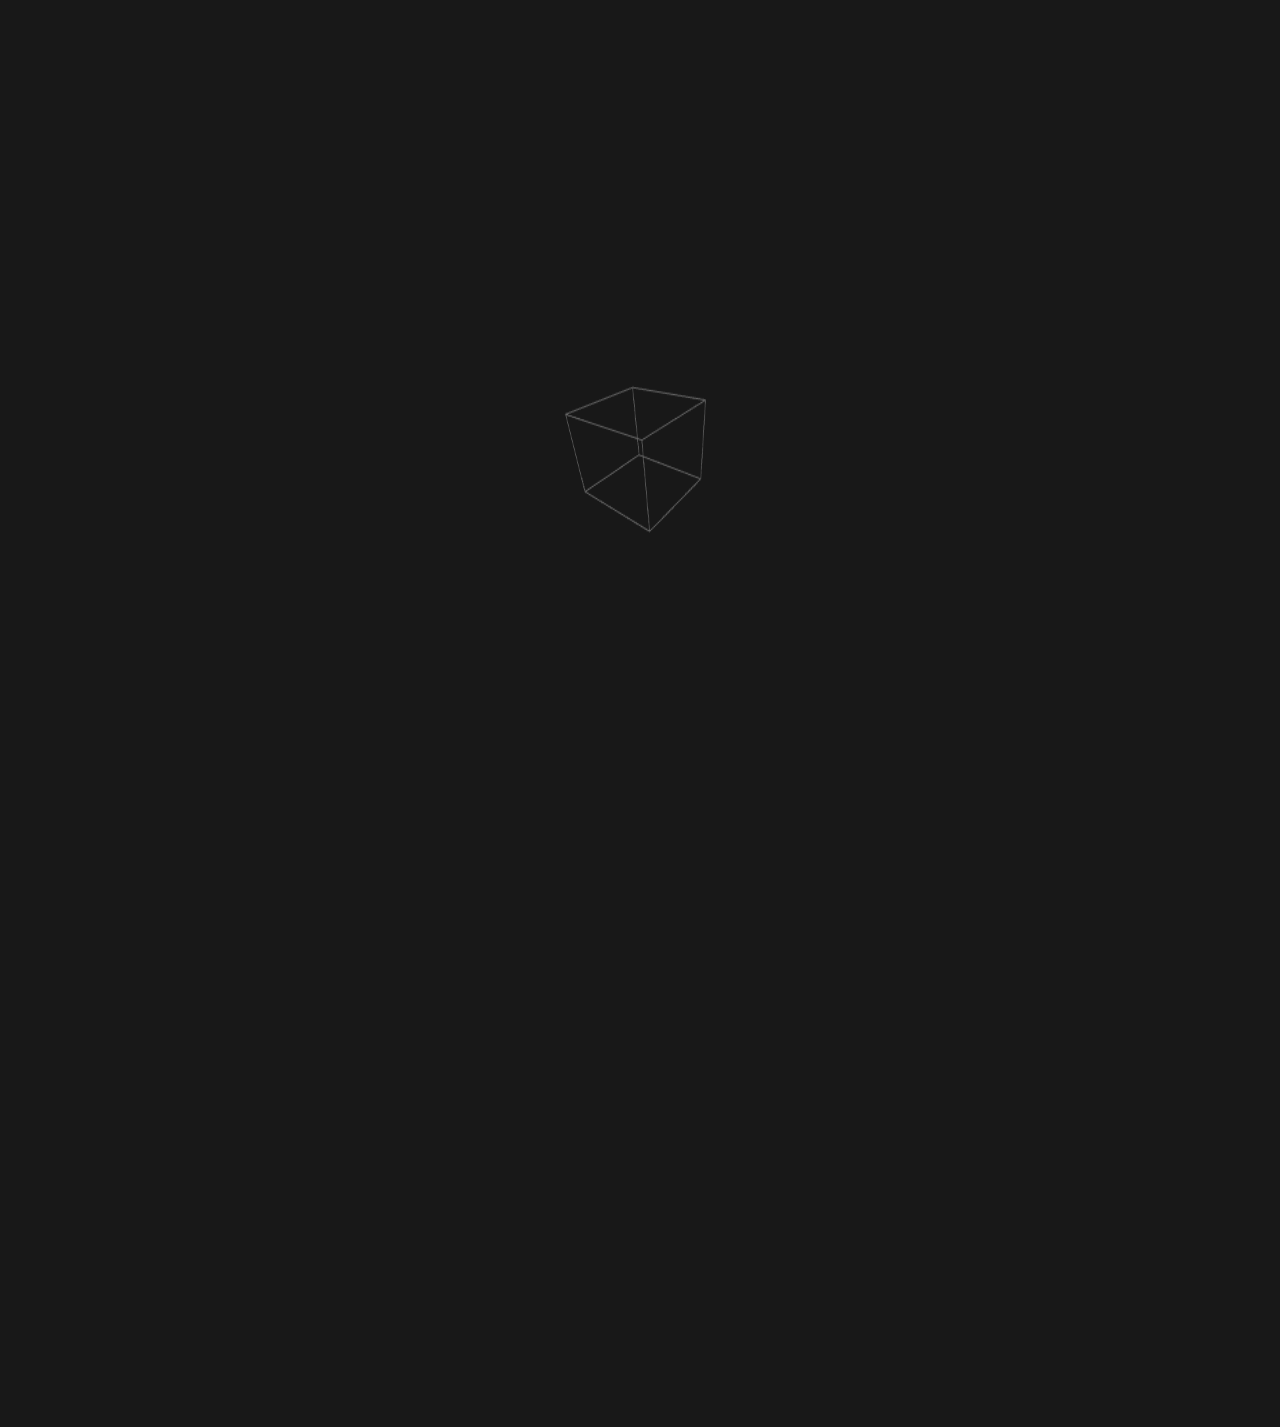
==== commit 288c6932: "fix scroll animation code and add mouse parallax in cube" ====
--- a/pages/portfolio.html
+++ b/pages/portfolio.html
@@ -35,7 +35,7 @@
   </div>
 </div>
     <div class="cube-layer" data-spawn-anim data-window-max-height>
-  <canvas id="cube"></canvas>
+  <canvas id="cube" data-mprlx></canvas>
 </div>
 
     <section class="portfolio-page page" data-spawn-anim>
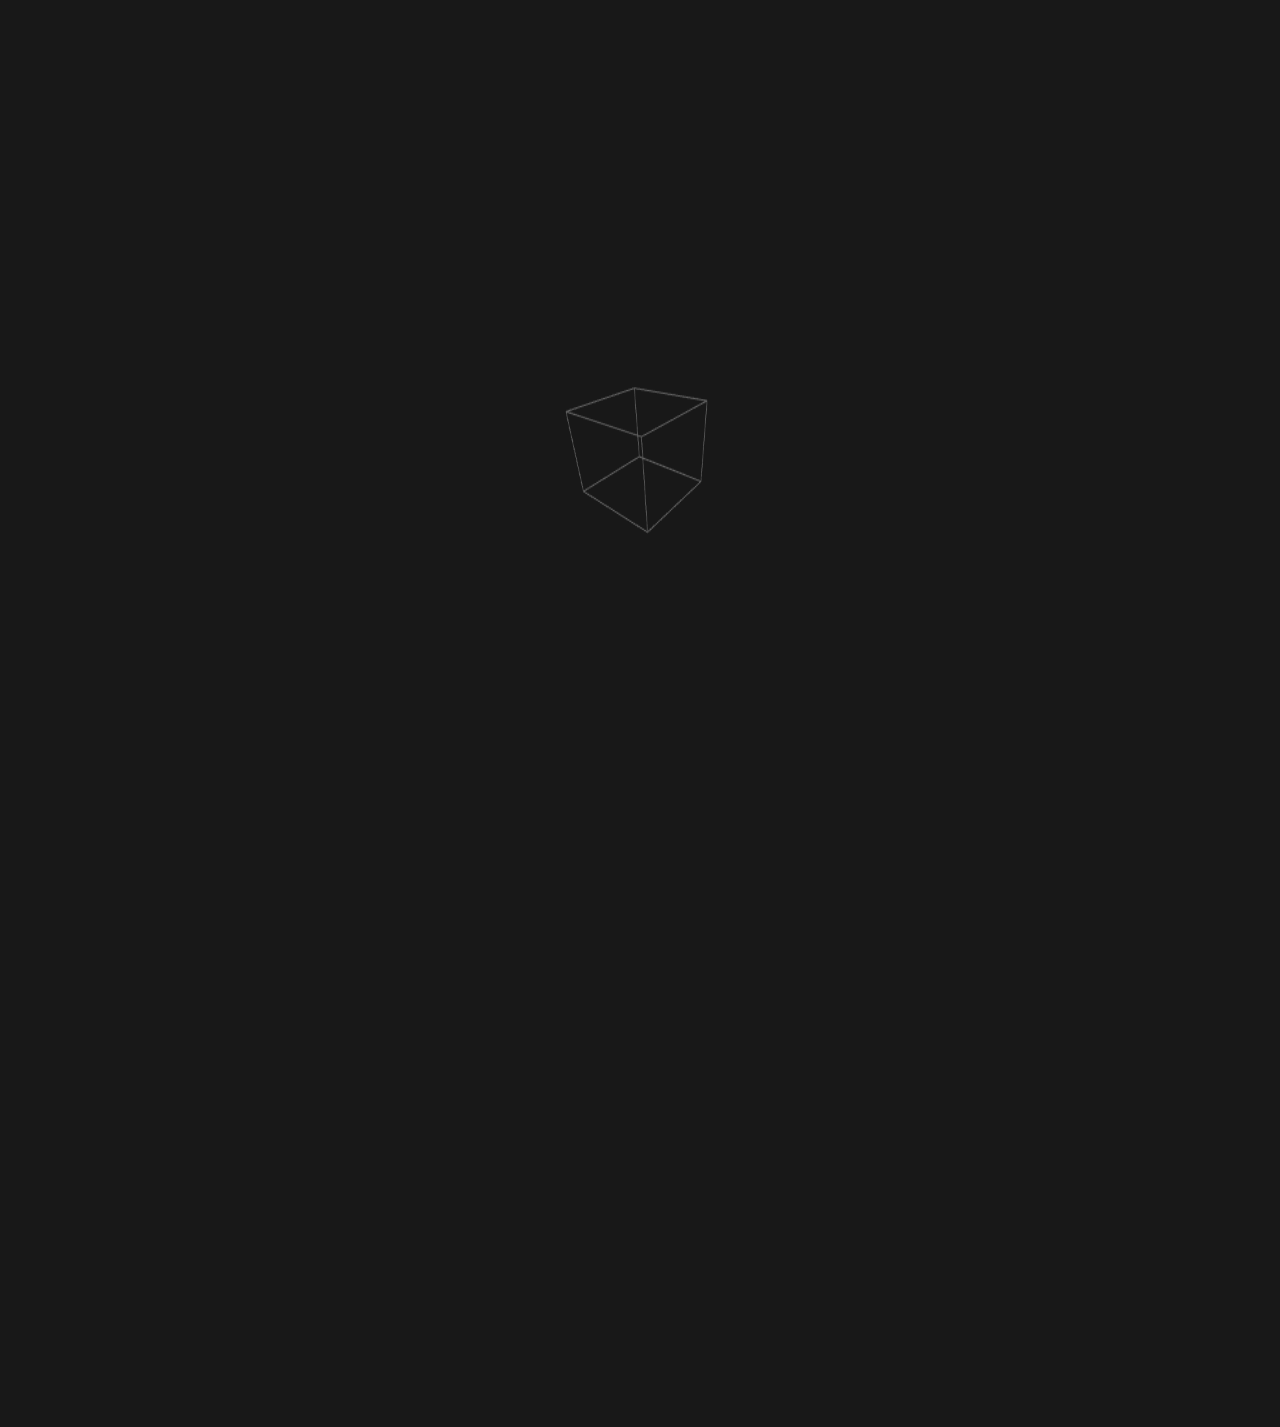
==== commit cdec78f2: "update portfolio" ====
--- a/pages/portfolio.html
+++ b/pages/portfolio.html
@@ -63,79 +63,100 @@
                 <h3 class="item__title">Site layout 1</h3>
               </a>
   
-              <a href="./portfolio-items/sl1.html" class="item__button button">Show more</a>
+              <div class="buttons-block">
+                <a href="./portfolio-items/sl1.html" class="item__button button">Show more</a>
+                <a href="https://verydarkraven.github.io/site-layout-1/" target="_blank" class="button">Go to work</a>
+              </div>
             </article>
   
             <article class="item landing">
               <div class="item__image">
-                <a href="https://verydarkraven.github.io/site-layout-2/" target="_blank">
+                <a href="./portfolio-items/sl2.html" target="_blank">
                   <img src="../img/portfolio/2.png" alt="">
                 </a>
               </div>
   
-              <a href="https://verydarkraven.github.io/site-layout-2/" target="_blank"><h3 class="item__title">Site layout 2</h3></a>
+              <a href="./portfolio-items/sl2.html" target="_blank"><h3 class="item__title">Site layout 2</h3></a>
   
-              <a href="https://verydarkraven.github.io/site-layout-2/" target="_blank" class="item__button button">Show more</a>
+              <div class="buttons-block">
+                <a href="./portfolio-items/sl2.html" class="item__button button">Show more</a>
+                <a href="https://verydarkraven.github.io/site-layout-2/" target="_blank" class="button">Go to work</a>
+              </div>
             </article>
   
             <article class="item landing">
               <div class="item__image">
-                <a href="https://verydarkraven.github.io/site-layout-3/" target="_blank">
+                <a href="./portfolio-items/sl3.html" target="_blank">
                   <img src="../img/portfolio/3.png" alt="">
                 </a>
               </div>
   
-              <a href="https://verydarkraven.github.io/site-layout-3/" target="_blank"><h3 class="item__title">Site layout 3</h3></a>
+              <a href="./portfolio-items/sl3.html" target="_blank"><h3 class="item__title">Site layout 3</h3></a>
   
-              <a href="https://verydarkraven.github.io/site-layout-3/" target="_blank" class="item__button button">Show more</a>
+              <div class="buttons-block">
+                <a href="./portfolio-items/sl3.html" class="item__button button">Show more</a>
+                <a href="https://verydarkraven.github.io/site-layout-3/" target="_blank" class="button">Go to work</a>
+              </div>
             </article>
 
             <article class="item landing">
               <div class="item__image">
-                <a href="https://verydarkraven.github.io/site-layout-4/" target="_blank">
+                <a href="./portfolio-items/sl4.html" target="_blank">
                   <img src="../img/portfolio/4.png" alt="">
                 </a>
               </div>
   
-              <a href="https://verydarkraven.github.io/site-layout-4/" target="_blank"><h3 class="item__title">Site layout 4</h3></a>
+              <a href="./portfolio-items/sl4.html" target="_blank"><h3 class="item__title">Site layout 4</h3></a>
   
-              <a href="https://verydarkraven.github.io/site-layout-4/" target="_blank" class="item__button button">Show more</a>
+              <div class="buttons-block">
+                <a href="./portfolio-items/sl4.html" class="item__button button">Show more</a>
+                <a href="https://verydarkraven.github.io/site-layout-4/" target="_blank" class="button">Go to work</a>
+              </div>
             </article>
 
             <article class="item landing">
               <div class="item__image">
-                <a href="https://verydarkraven.github.io/site-layout-5/" target="_blank">
+                <a href="./portfolio-items/sl5.html" target="_blank">
                   <img src="../img/portfolio/5.png" alt="">
                 </a>
               </div>
   
-              <a href="https://verydarkraven.github.io/site-layout-5/" target="_blank"><h3 class="item__title">Site layout 5</h3></a>
+              <a href="./portfolio-items/sl5.html" target="_blank"><h3 class="item__title">Site layout 5</h3></a>
   
-              <a href="https://verydarkraven.github.io/site-layout-5/" target="_blank" class="item__button button">Show more</a>
+              <div class="buttons-block">
+                <a href="./portfolio-items/sl5.html" class="item__button button">Show more</a>
+                <a href="https://verydarkraven.github.io/site-layout-5/" target="_blank" class="button">Go to work</a>
+              </div>
             </article>
 
             <article class="item landing">
               <div class="item__image">
-                <a href="https://verydarkraven.github.io/site-layout-6/" target="_blank">
+                <a href="./portfolio-items/sl6.html" target="_blank">
                   <img src="../img/portfolio/6.png" alt="">
                 </a>
               </div>
   
-              <a href="https://verydarkraven.github.io/site-layout-6/" target="_blank"><h3 class="item__title">Site layout 6</h3></a>
+              <a href="./portfolio-items/sl6.html" target="_blank"><h3 class="item__title">Site layout 6</h3></a>
   
-              <a href="https://verydarkraven.github.io/site-layout-6/" target="_blank" class="item__button button">Show more</a>
+              <div class="buttons-block">
+                <a href="./portfolio-items/sl6.html" class="item__button button">Show more</a>
+                <a href="https://verydarkraven.github.io/site-layout-6/" target="_blank" class="button">Go to work</a>
+              </div>
             </article>
 
             <article class="item landing">
               <div class="item__image">
-                <a href="https://verydarkraven.github.io/site-layout-8/" target="_blank">
+                <a href="./portfolio-items/sl8.html" target="_blank">
                   <img src="../img/portfolio/8.png" alt="">
                 </a>
               </div>
   
-              <a href="https://verydarkraven.github.io/site-layout-8/" target="_blank"><h3 class="item__title">Site layout 8</h3></a>
+              <a href="./portfolio-items/sl8.html" target="_blank"><h3 class="item__title">Site layout 8</h3></a>
   
-              <a href="https://verydarkraven.github.io/site-layout-8/" target="_blank" class="item__button button">Show more</a>
+              <div class="buttons-block">
+                <a href="./portfolio-items/sl8.html" class="item__button button">Show more</a>
+                <a href="https://verydarkraven.github.io/site-layout-8/" target="_blank" class="button">Go to work</a>
+              </div>
             </article>
           </div>
         </div>
--- a/css/style.min.css
+++ b/css/style.min.css
@@ -141,12 +141,12 @@
   border: 8px solid var(--color-arrow);
 }
 
-.back-block {
+.buttons-block {
   display: flex;
   justify-content: center;
   gap: 20px;
 }
-.back-block .button {
+.buttons-block .button {
   margin: 0;
 }
 
@@ -429,8 +429,8 @@
 /* end screen controls style */
 /* map style */
 .map {
-  width: 100px;
-  height: 100px;
+  width: 90px;
+  height: 90px;
   position: relative;
   top: 100%;
   left: 100%;
@@ -650,6 +650,15 @@
     height: 170px;
   }
 }
+@media (max-width: 390px) {
+  .portfolio__items-container .buttons-block {
+    flex-direction: column;
+    gap: 10px;
+  }
+  .portfolio__items-container .button {
+    padding: 7px;
+  }
+}
 /* end portfolio style */
 /* contact style */
 .contact__items-container {
--- a/css/pages/portfolio-page.min.css
+++ b/css/pages/portfolio-page.min.css
@@ -32,4 +32,13 @@
     margin: 0 auto;
   }
 }
+@media (max-width: 410px) {
+  .portfolio-page__items .buttons-block {
+    flex-direction: column;
+    gap: 10px;
+  }
+  .button {
+    padding: 7px;
+  }
+}
 /* end portfolio style */